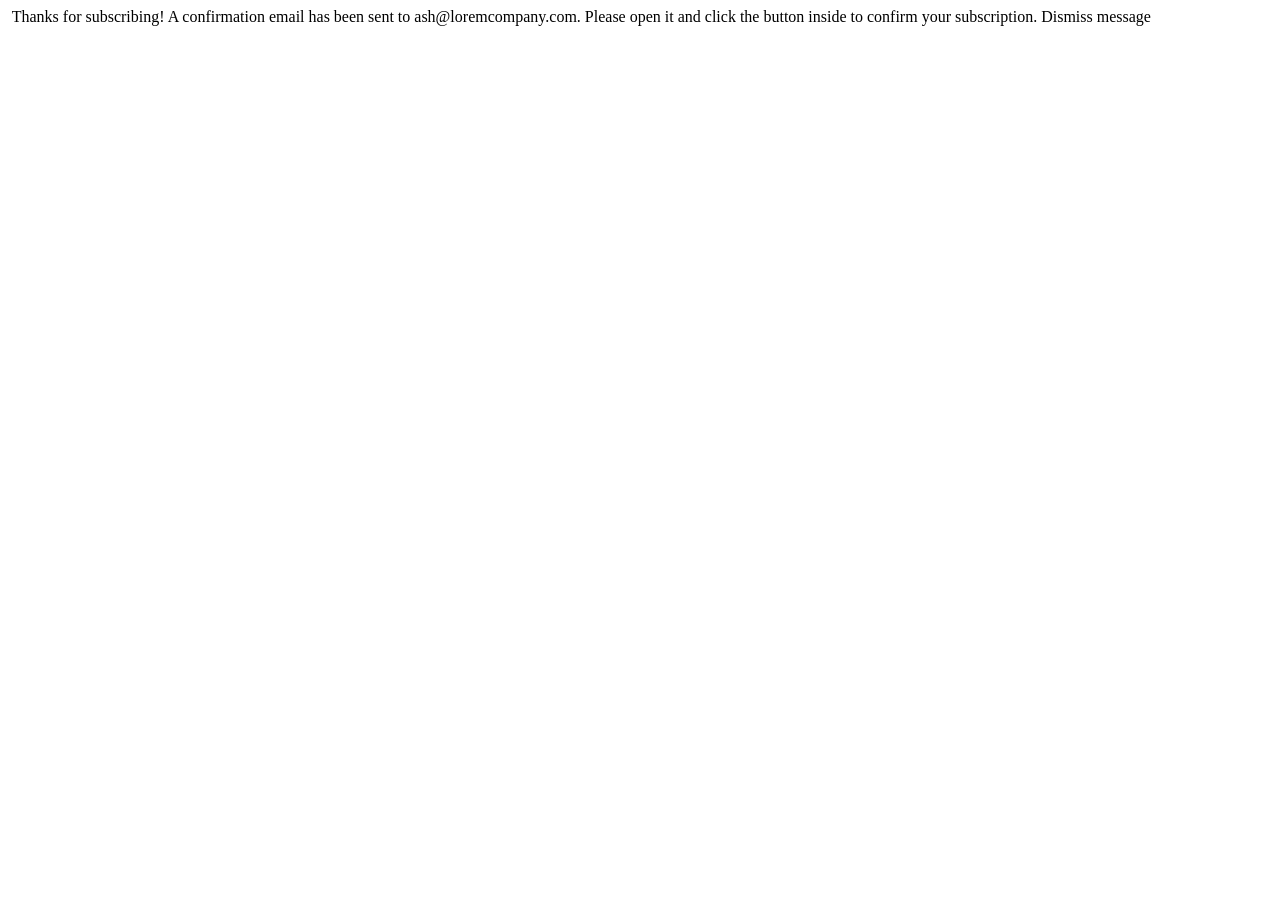
==== about/success.html @ 924c04ac "created folder,add the success html file in the new folder then deleted old success file" ====
<!DOCTYPE html>
<html lang="en">

<head>
    <meta charset="UTF-8">
    <meta name="viewport" content="width=device-width, initial-scale=1.0">
    <title>Document</title>
</head>

<body>
    <main class="about">
        <!-- Success message start -->
        <img src="assets/images/icon-success.svg" alt="" srcset="">
        Thanks for subscribing!

        A confirmation email has been sent to ash@loremcompany.com.
        Please open it and click the button inside to confirm your subscription.

        Dismiss message

        <!-- Success message end -->

    </main>

</body>

</html>
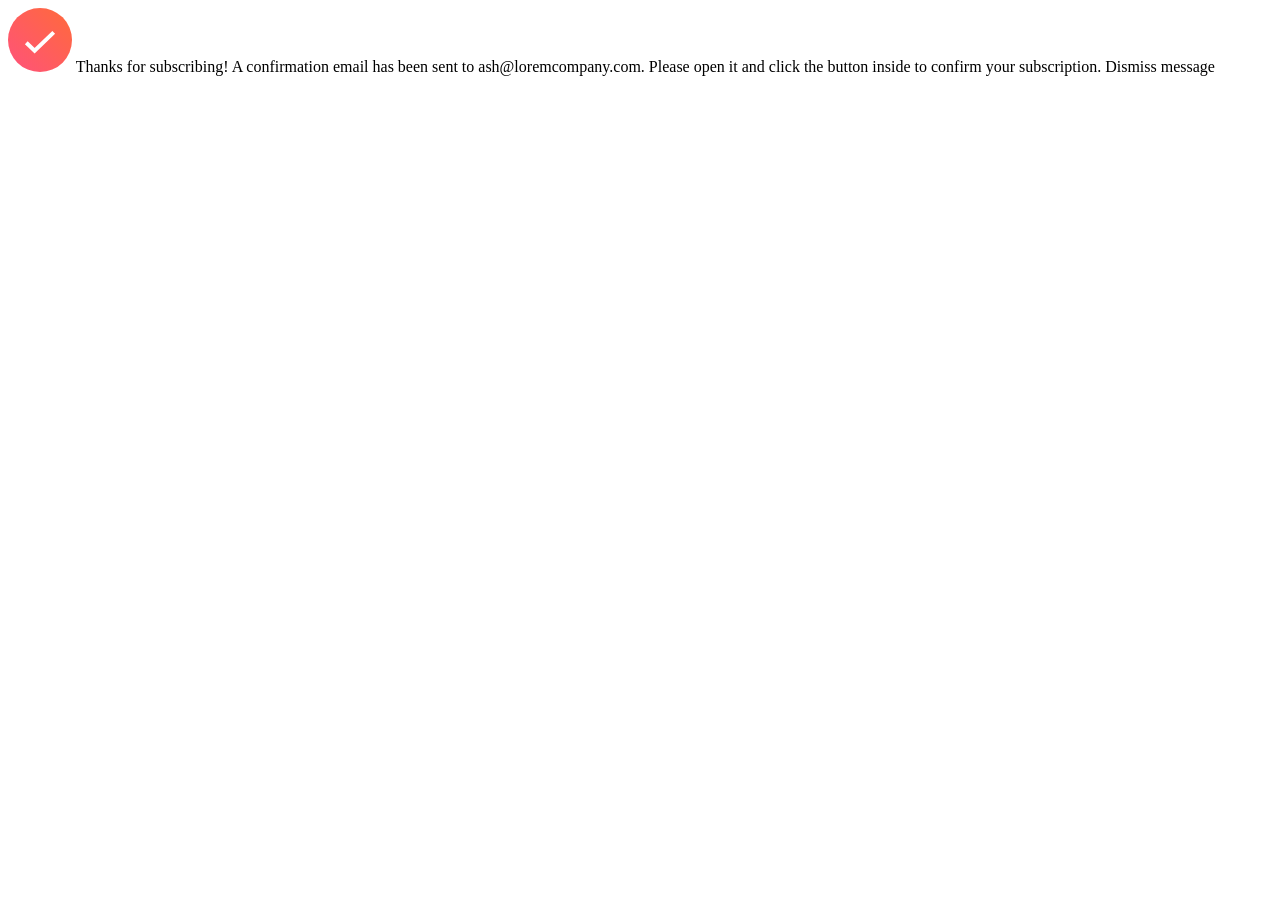
==== commit ded134c6: "link the image, added a js script link" ====
--- a/about/success.html
+++ b/about/success.html
@@ -6,11 +6,12 @@
     <meta name="viewport" content="width=device-width, initial-scale=1.0">
     <title>Document</title>
 </head>
+<link rel="stylesheet" href="succes.css">
 
 <body>
     <main class="about">
         <!-- Success message start -->
-        <img src="assets/images/icon-success.svg" alt="" srcset="">
+        <img src="/assets/images/icon-success.svg" alt="" srcset="">
         Thanks for subscribing!
 
         A confirmation email has been sent to ash@loremcompany.com.
@@ -23,5 +24,5 @@
     </main>
 
 </body>
-
+<script src="/main.js"></script>
 </html>
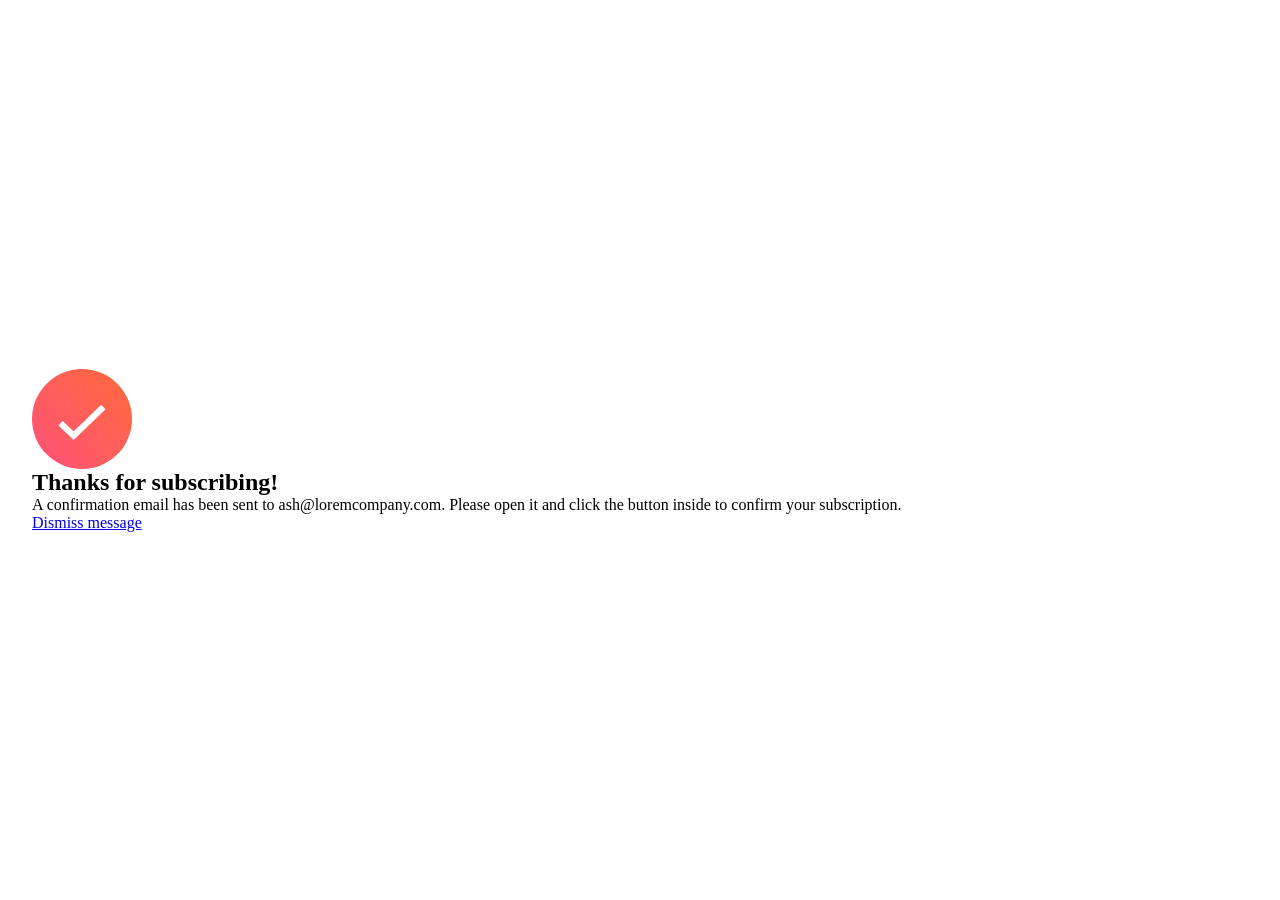
==== commit 930e9a49: "completed the mobile layout" ====
--- a/about/success.html
+++ b/about/success.html
@@ -6,21 +6,26 @@
     <meta name="viewport" content="width=device-width, initial-scale=1.0">
     <title>Document</title>
 </head>
-<link rel="stylesheet" href="succes.css">
+<link rel="stylesheet" href="success.css">
 
 <body>
-    <main class="about">
-        <!-- Success message start -->
-        <img src="/assets/images/icon-success.svg" alt="" srcset="">
-        Thanks for subscribing!
+  
+    <main class="success">
+        <section>
+            <!-- Success message start -->
+            <img src="/assets/images/icon-success.svg" alt="" srcset="">
+            
+            <h1> Thanks for subscribing!</h1>
+            <p>
+                A confirmation email has been sent to ash@loremcompany.com.
+                Please open it and click the button inside to confirm your subscription. </p>
 
-        A confirmation email has been sent to ash@loremcompany.com.
-        Please open it and click the button inside to confirm your subscription.
-
-        Dismiss message
-
+        </section>
+       
         <!-- Success message end -->
-
+      <div class="dismiss">
+      <a href="#" class="dismissBtn">Dismiss message</a>
+      </div>
     </main>
 
 </body>
--- a/about/success.css
+++ b/about/success.css
@@ -0,0 +1,22 @@
+*{
+    padding: 0;
+    margin: 0;
+    box-sizing: border-box;
+}
+img{
+    display: block;
+    width: 100px;
+ 
+}
+body{
+    display: flex;
+    height: 100svh;
+    flex-direction: column;
+    justify-content: center;
+    /* align-items: center; */
+ 
+}
+.success{
+    min-width: 80vw;
+    padding: 2em;
+}
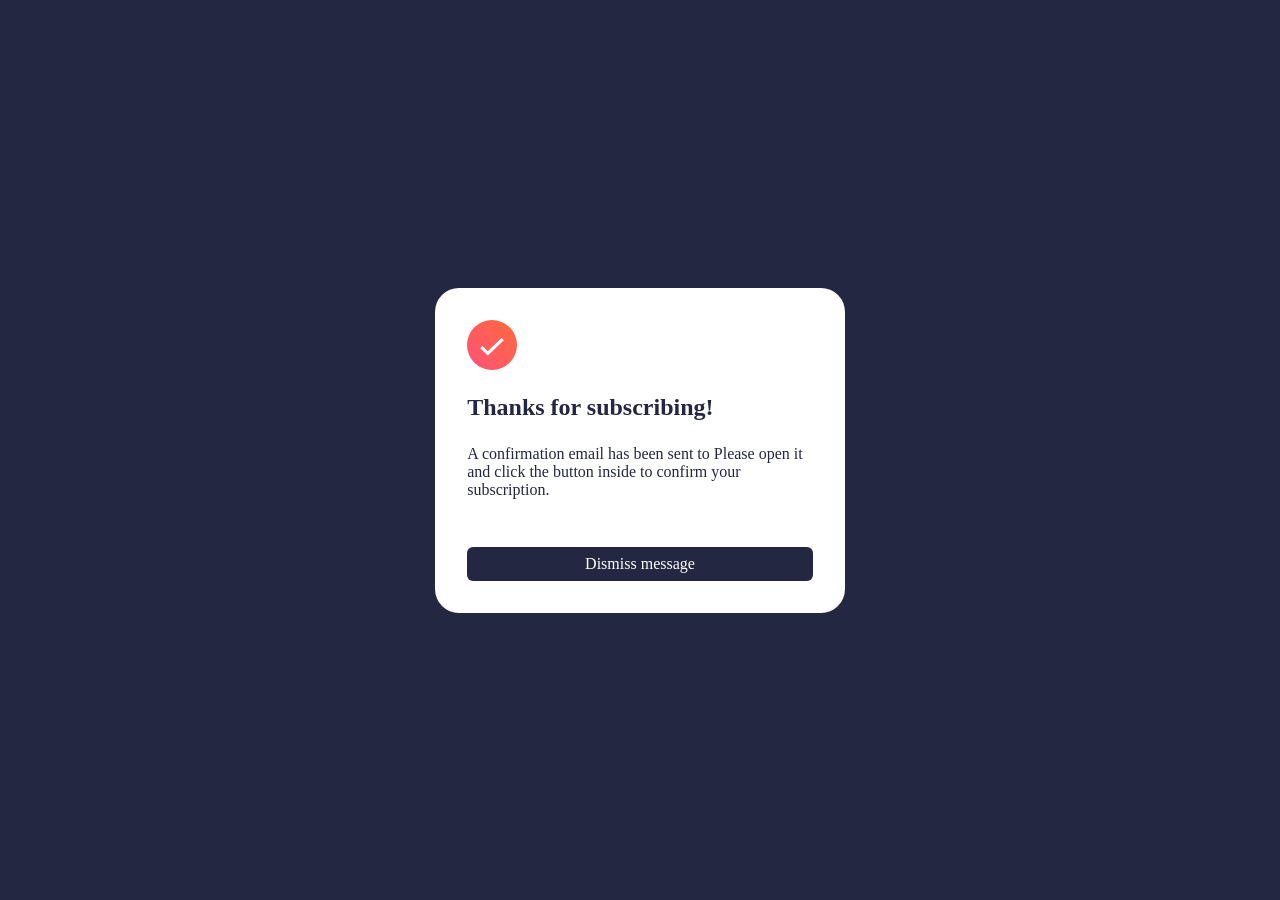
==== commit 4b266ed6: "deleted commented codes" ====
--- a/about/success.html
+++ b/about/success.html
@@ -17,17 +17,16 @@
             
             <h1> Thanks for subscribing!</h1>
             <p>
-                A confirmation email has been sent to ash@loremcompany.com.
+                A confirmation email has been sent to <strong id="email"> </strong>
                 Please open it and click the button inside to confirm your subscription. </p>
 
         </section>
        
         <!-- Success message end -->
       <div class="dismiss">
-      <a href="#" class="dismissBtn">Dismiss message</a>
+      <a href="/index.html" class="dismissBtn">Dismiss message</a>
       </div>
     </main>
-
+<script src="/main.js"></script>
 </body>
-<script src="/main.js"></script>
 </html>
--- a/about/success.css
+++ b/about/success.css
@@ -3,9 +3,15 @@
     margin: 0;
     box-sizing: border-box;
 }
+ :root {
+     --black: hsl(234, 29%, 20%);
+     --blueBlack: hsl(235, 18%, 26%);
+     --grey: hsl(0, 0%, 58%);
+     --White: hsl(0, 0%, 100%);
+ }
 img{
     display: block;
-    width: 100px;
+    width: 50px;
  
 }
 body{
@@ -13,10 +19,52 @@
     height: 100svh;
     flex-direction: column;
     justify-content: center;
-    /* align-items: center; */
+    align-items: center;
  
 }
 .success{
-    min-width: 80vw;
-    padding: 2em;
+    display: flex;
+    width: 85vw;
+    flex-direction: column;
+    min-height: 100vh;
+    padding: 1.5em;
+    padding-top: 10em;
+
+}
+h1{
+    padding-top: 1em;
+    padding-bottom: 1em;
+}
+.dismiss a{
+display: flex;
+flex-direction: row;
+justify-content: center;
+width: 100%;
+text-decoration: none;
+color: var(--White);
+padding: 0.5em;
+border-radius: 6px;
+background-color: var(--black);
+
+}
+.dismiss{
+    margin-top: auto;
+}
+@media (min-width:900px) {
+    body{
+        background-color: var(--black);
+        color: var(--White);
+    }
+    .success{
+        width: 32vw;
+        background-color: var(--White);
+        min-height: 32vh;
+        color: var(--black);
+        border-radius: 1.5em;
+        padding: 2em;
+    }
+.dismiss{
+    margin-top: 3em;
+}
+    
 }
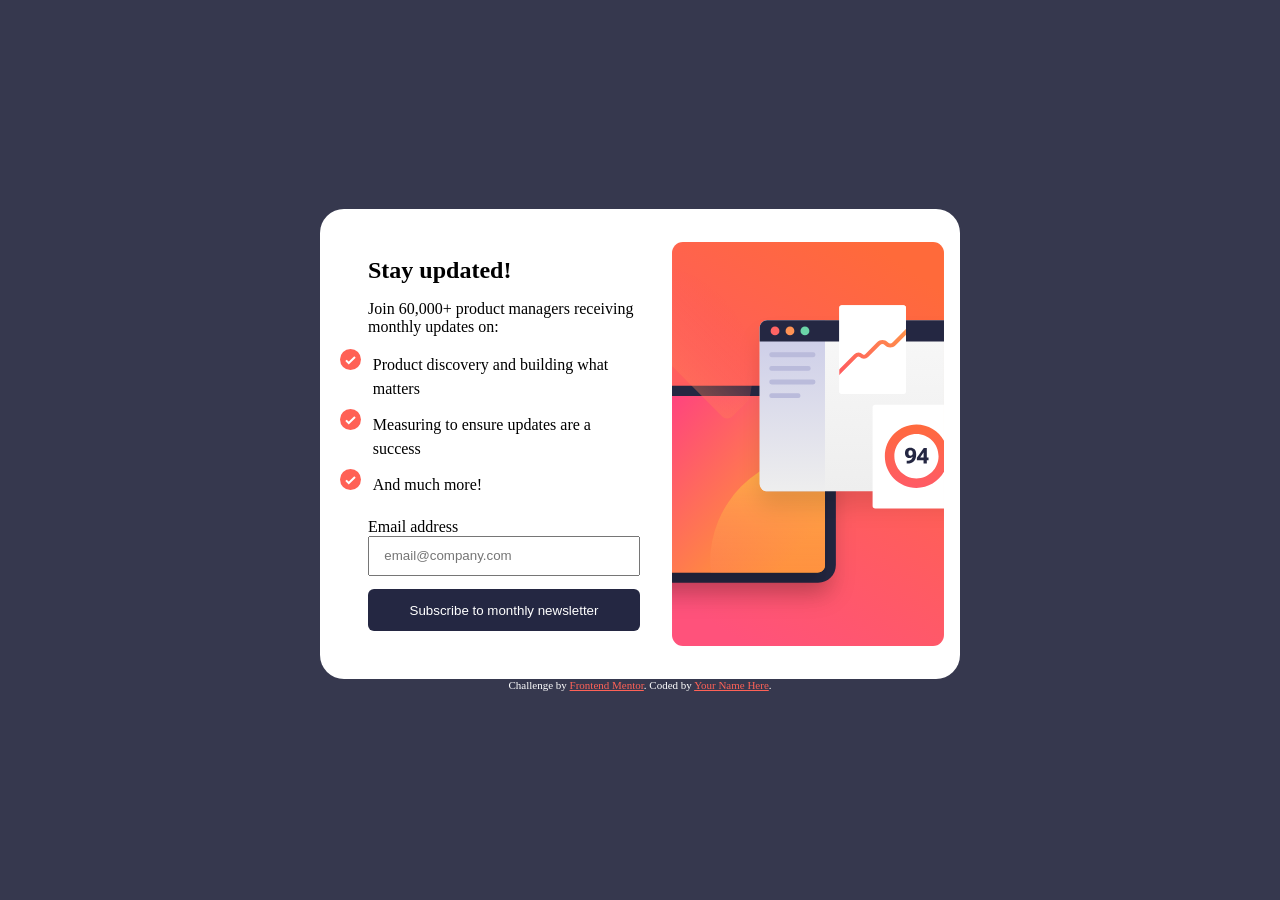
==== commit f789cf88: "restructured success.js file properly" ====
--- a/about/success.html
+++ b/about/success.html
@@ -13,7 +13,7 @@
     <main class="success">
         <section>
             <!-- Success message start -->
-            <img src="/assets/images/icon-success.svg" alt="" srcset="">
+            <img src="/assets/images/icon-success.svg" alt="Success Icon" srcset="/assets/images/icon-success.svg">
             
             <h1> Thanks for subscribing!</h1>
             <p>
@@ -27,6 +27,6 @@
       <a href="/index.html" class="dismissBtn">Dismiss message</a>
       </div>
     </main>
-<script src="/main.js"></script>
+<script src="success.js"></script>
 </body>
 </html>
